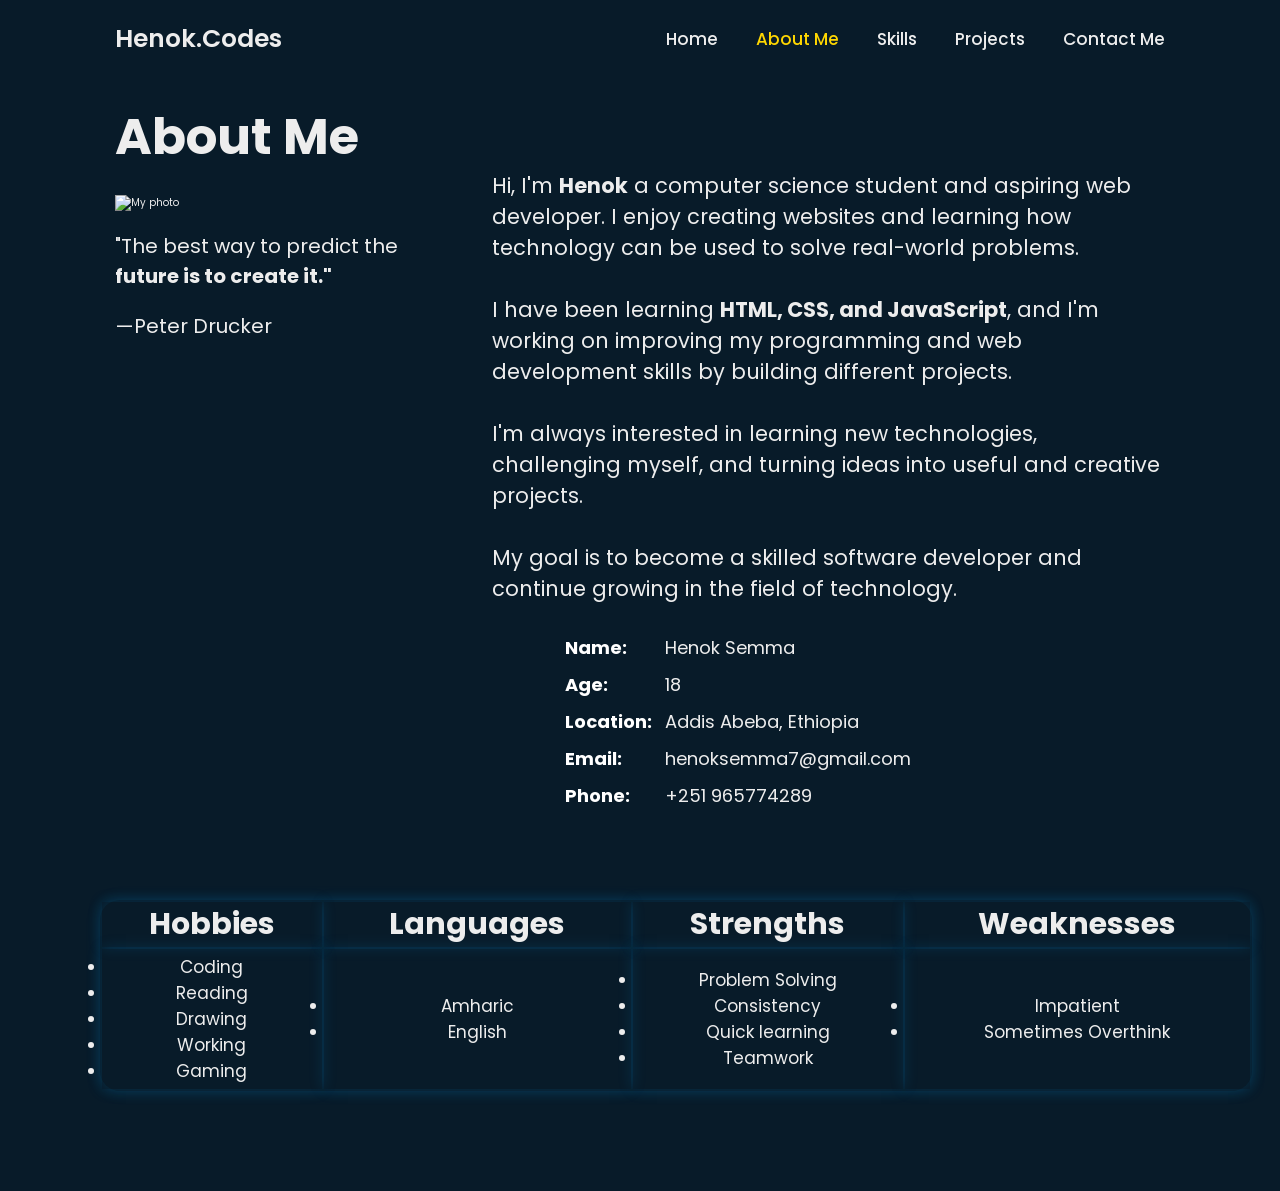
==== about.html @ 08a5cdbc "Add files via upload" ====
<!doctype html>
<html lang="en">
  <head>
    <meta charset="UTF-8" />
    <meta name="viewport" content="width=device-width, initial-scale=1.0" />
    <link rel="stylesheet" href="./about.css" />
    <title>About Me - Henok.Codes</title>
    <link
      href="https://cdn.boxicons.com/3.0.8/fonts/basic/boxicons.min.css"
      rel="stylesheet"
    />
    <link rel="preconnect" href="https://fonts.googleapis.com">
<link href="https://fonts.googleapis.com/css2?family=Poppins:wght@400;500;600;700&display=swap" rel="stylesheet">
  </head>
  <body>
    <nav class="top">
      <h3 class="logo">Henok.Codes</h3>
      <div class="bx bx-menu" id="menu-icon"></div>
      <div class="links">
        <a href="./index.html" target="_blank">Home</a>
        <a href="./about.html">About Me</a>
        <a href="./skills.html" target="_blank">Skills</a>
        <a href="./projects.html" target="_blank">Projects</a>
        <a href="./contact.html" target="_blank">Contact Me</a>
      </div>
    </nav>
    <main id="content">
      <div class="content">
        <div class="right-part">
          <h2>About Me</h2>
          <img src="./image/myphoto.avif" alt="My photo" />
          <p>
            "The best way to predict the
            <strong>future is to create it."</strong>
          </p>
          <p>—Peter Drucker</p>
        </div>
        <div class="left-part">
          <p class="p1">
            Hi, I'm <strong>Henok</strong> a computer science student and
            aspiring web developer. I enjoy creating websites and learning how
            technology can be used to solve real-world problems.<br /><br />
            I have been learning <strong>HTML, CSS, and JavaScript</strong>, and
            I'm working on improving my programming and web development skills
            by building different projects.<br /><br />
            I'm always interested in learning new technologies, challenging
            myself, and turning ideas into useful and creative projects.<br /><br />
            My goal is to become a skilled software developer and continue
            growing in the field of technology.
          </p>
          <div class="about-info">

    <p>
        <i class='bx bx-user'></i>
        <span>Name:</span>
        Henok Semma
    </p>

    <p>
        <i class='bx bx-calendar'></i>
        <span>Age:</span>
        18
    </p>

    <p>
        <i class='bx bx-map'></i>
        <span>Location: </span>
        Addis Abeba, Ethiopia
    </p>

    <p>
        <i class='bx bx-envelope'></i>
        <span>Email:</span>
        henoksemma7@gmail.com
    </p>

    <p>
        <i class='bx bx-phone'></i>
        <span>Phone:</span>
        +251 965774289
    </p>

</div>
        </div>
      </div>
      <footer class="bottom">
        <table>
          <tr>
            <th>Hobbies</th>
            <th>Languages</th>
            <th>Strengths</th>
            <th>Weaknesses</th>
          </tr>
          <tr>
            <td>
              <ul class="lists">
                <li>Coding</li>
                <li>Reading</li>
                <li>Drawing</li>
                <li>Working</li>
                <li>Gaming</li>
              </ul>
            </td>
            <td>
              <ul class="lists">
                <li>Amharic</li>
                <li>English</li>
              </ul>
            </td>
            <td>
              <ul class="lists">
                <li>Problem Solving</li>
                <li>Consistency</li>
                <li>Quick learning</li>
                <li>Teamwork</li>
              </ul>
            </td>
            <td>
              <ul class="lists">
                <li>Impatient</li>
                <li>Sometimes Overthink</li>
              
              </ul>
            </td>
          </tr>
        </table>
      </footer>
    </main>
    <script src="./main.js"></script>
  </body>
</html>
---- about.css ----
* {
  margin: 0; /*take off unwanted space b/n elements*/
  padding: 0; /*take off unwanted space inside elements*/
  box-sizing: border-box; /* clalculate the width and height with out padding*/
  text-decoration: none; /* remove decoration*/
  border: none; /*remove unwanted borders*/
  font-family: "Poppins", sans-serif;
}
html {
  font-size: 62.5%;
  
}
body {
  background-color: #081b29;
  color: #ededed;
}
.top {
  position: fixed; /* fixed navigations*/
  top: 0;
  left: 0;
  width: 100%;
  padding: 2rem 9%;
  background: transparent;
  display: flex;
  justify-content: space-between;
  align-items: center;
  z-index: 100; /*when you scroll to cover the others*/
  background-color: #081b29;
}
.logo {
  font-size: 2.5rem;
  color: #ededed;
  font-weight: 600;
}
.links a {
  font-size: 1.7rem;
  color: #ededed;
  font-weight: 500;
  margin-left: 3.5rem;
}

.links a:hover,
a.active {
  color: gold /*mouse move over the hade make it blue*/
}


.content {
   min-height: 100vh;
  padding: 10rem 9% 2rem;
  display: flex;
  flex-direction: row;
  justify-content: space-between;
  gap: 40px;
}
.right-part {
  flex: 1;
  
}
.left-part {
  flex: 2;
}
.right-part img {
  max-width: 500px;
  width: 100%;
  height: auto;
  margin-top: 20px;
}
.right-part h2 {
  font-size: 50px;
}
.right-part p {
  font-size: 20px;
  margin-top: 20px;
}

.left-part p.p1 {
  font-size: 21px;
  margin-top: 70px;
}

.bottom {
  
  display: flex;
  justify-content: space-between;
  gap: 3rem;
  width: 90%;
  text-align: left;
  margin-left:  10rem ;
  margin-bottom: 10rem;
}
table{
    width: 100%;
      box-shadow: 0 0 15px rgba(0, 168, 255, 0.15);
      border-radius: 20px;
    
}
th {
    font-size: 30px;
    text-align: center;
    box-shadow: 0 0 15px rgba(0, 168, 255, 0.15);
  
}
td{
    font-size: 17px;
    padding: 5px;
    text-align: center;
    box-shadow: 0 0 15px rgba(0, 168, 255, 0.15);
    text-align: center;
}
.about-info {
    margin-top: 30px;
    margin-left: 40px;
    
}

.about-info p {
    display: flex;
    align-items: center;
    margin: 10px 0;
    font-size: 18px;
}

.about-info i {
    width: 25px;
    margin-right: 8px;

    font-size: 20px;
    color: #00abf0;
}

.about-info span {
    width: 65px;
    font-weight: bold;
    color: white;
    margin-right: 35px;
}


.about-info p:hover i {
    
    color: gold;
}

.about-info strong {
    width: 65px;
    margin-right: 8px;
}
#menu-icon {
  display: none;
  font-size: 2.8rem;
  cursor: pointer;
  color: #ededed;
}

@media (max-width: 768px) {
  #menu-icon {
    display: block;
  }

  .links {
    position: absolute;
    top: 100%;
    left: 0;
    width: 100%;
    flex-direction: column;
    align-items: center;
    background-color: #081b29;
    display: none;
  }

  .links.open {
    display: flex;
  }

  .links a {
    margin: 1.5rem 0;
  }

  .content {
    flex-direction: column;
  }

  .left-part p.p1 {
    margin-top: 20px;
  }

  table {
    font-size: 1.3rem;
  }

  th {
    font-size: 20px;
  }

  td {
    font-size: 14px;
  }
}
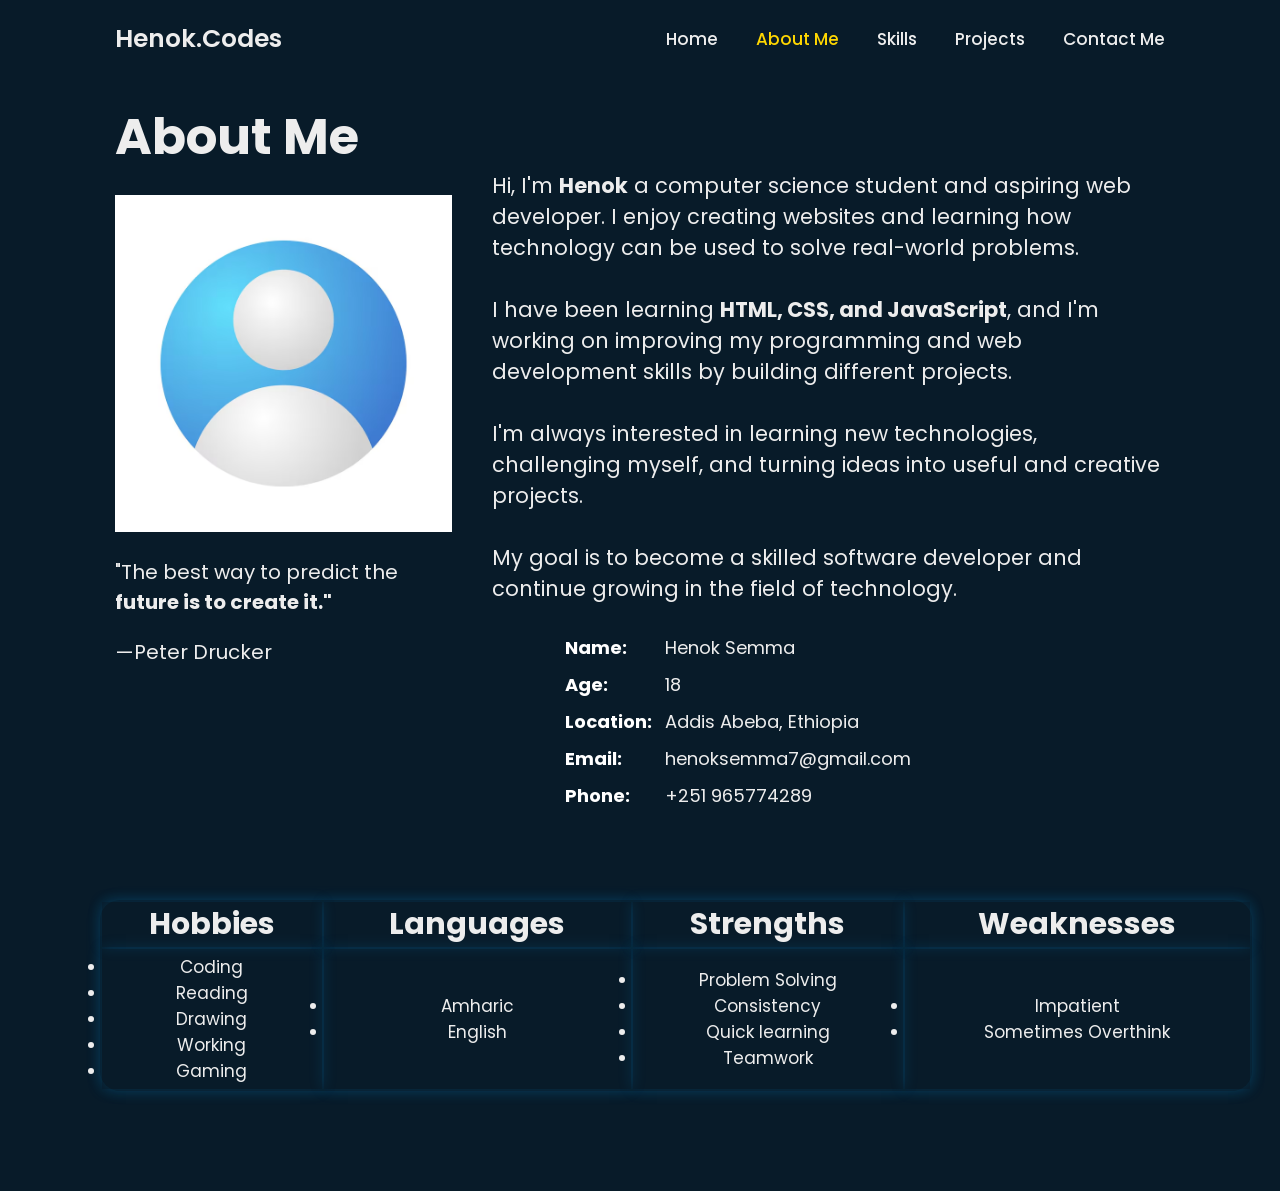
==== commit 8fb7b2a2: "Update about.html" ====
--- a/about.html
+++ b/about.html
@@ -28,7 +28,7 @@
       <div class="content">
         <div class="right-part">
           <h2>About Me</h2>
-          <img src="./image/myphoto.avif" alt="My photo" />
+          <img src="./myphoto.avif" alt="My photo" />
           <p>
             "The best way to predict the
             <strong>future is to create it."</strong>
